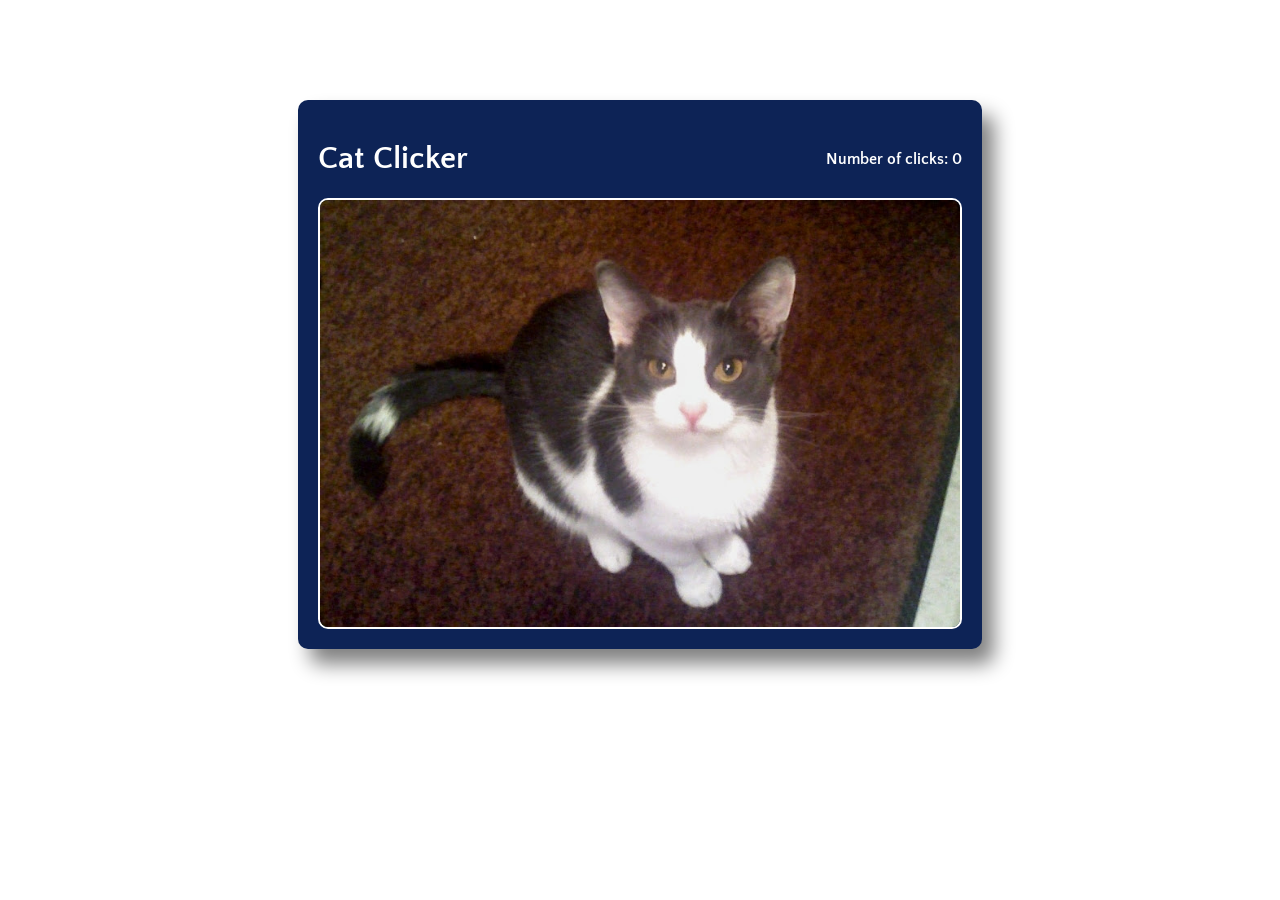
==== index.html @ 3bcddffb "Reorganizes folders and files" ====
<!DOCTYPE html>
<html lang="en">

<head>
  <meta charset="UTF-8">
  <meta name="viewport" content="width=device-width, initial-scale=1.0">
  <title>Cat Clicker</title>
  <meta name="description" content="This is a web app for the Udacity FEND course">
  <link href="https://fonts.googleapis.com/css?family=Quattrocento+Sans:400,700" rel="stylesheet">
  <link rel="stylesheet" href="css/style.css">
</head>

<body>
  <div class="container">
    <header>
      <h1>Cat Clicker</h1>
      <div>Number of clicks: <span id="counter">0</span></div>
    </header>
    <img src="img/shelly.jpg" alt="a cat" id="cat-pic">
  </div>
  <script src="js/app.js"></script>
</body>

</html>
---- css/style.css ----
* {
  box-sizing: border-box;
  font-family: 'Quattrocento Sans', sans-serif;
}

body {
  width: 684px;
  margin: 0 auto 0 auto;
  margin-top: 100px;
}

.container {
  display: flex;
  flex-flow: column;
  padding: 20px;
  background-color: #0D2356;
  box-shadow: 12px 15px 20px 0 gray;
  border-radius: 10px 10px 10px 10px;
}

header {
  display: flex;
  flex-direction: row;
  justify-content: space-between;
  align-items: center;
  color: white;
  font-weight: bold;
}

img {
  width: 100%;
  border-radius: 10px 10px 10px 10px;
  border: 2px solid white;
}
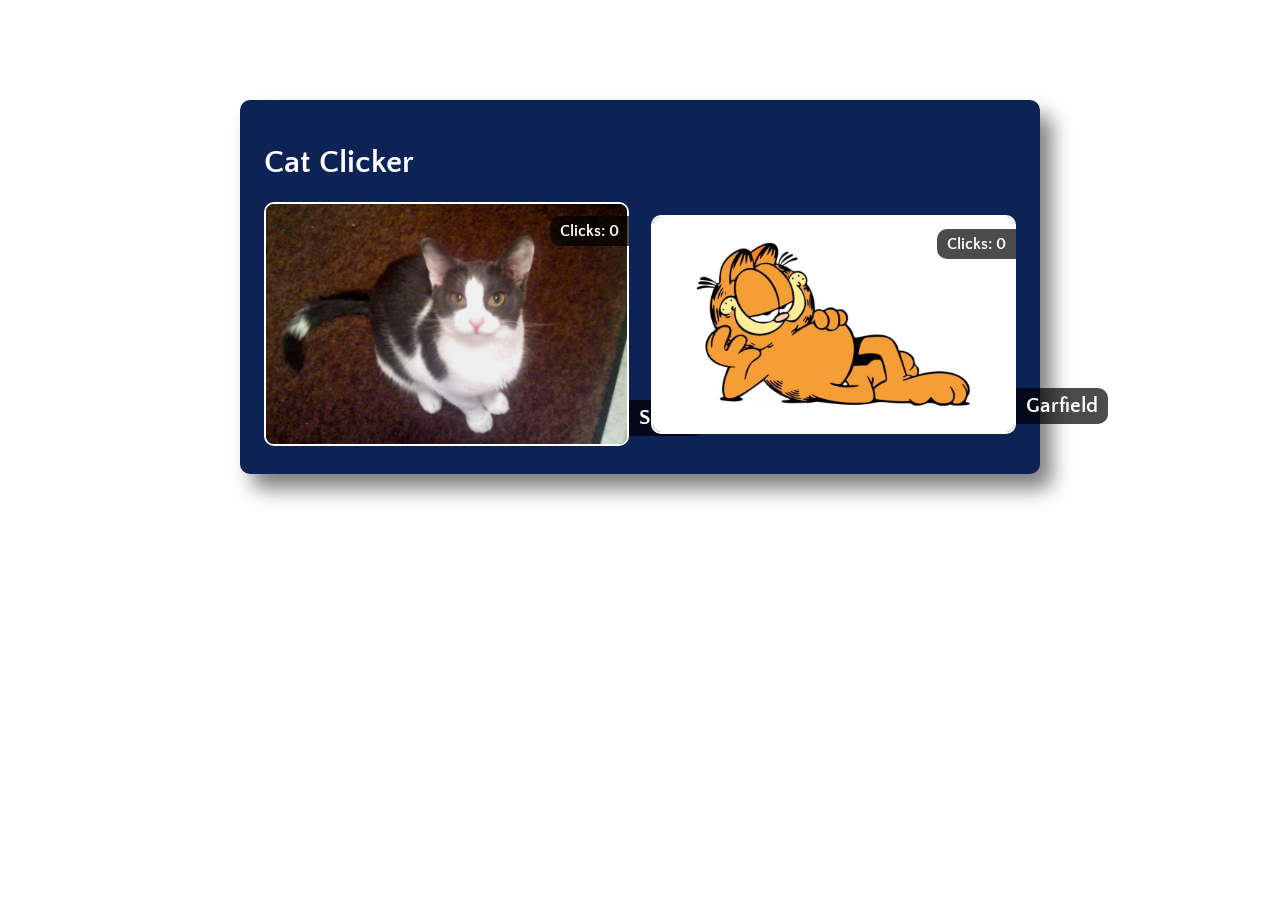
==== commit 3f22914c: "Adds a second picture, and refactors the code to be object oriented" ====
--- a/index.html
+++ b/index.html
@@ -12,13 +12,27 @@
 
 <body>
   <div class="container">
-    <header>
-      <h1>Cat Clicker</h1>
-      <div>Number of clicks: <span id="counter">0</span></div>
-    </header>
-    <img src="img/shelly.jpg" alt="a cat" id="cat-pic">
+
+    <h1>Cat Clicker</h1>
+
+    <section id="the-click-area">
+      <div class="cat-pics">
+        <span class="count">Clicks: 0</span>
+        <img id="0" src="img/shelly.jpg" alt="shelly, my cat">
+        <span class="name">Shelly</span>
+      </div>
+
+      <div class="cat-pics">
+        <span class="count">Clicks: 0</span>
+        <img id="1" src="img/garfield.jpg" alt="garfield, the cat">
+        <span class="name">Garfield</span>
+      </div>
+    </section>
+
   </div>
+
   <script src="js/app.js"></script>
+  
 </body>
 
 </html>
--- a/css/style.css
+++ b/css/style.css
@@ -4,31 +4,75 @@
 }
 
 body {
-  width: 684px;
+  width: 800px;
   margin: 0 auto 0 auto;
   margin-top: 100px;
 }
 
+/* the section with our title, pictures, and other info */
 .container {
   display: flex;
   flex-flow: column;
-  padding: 20px;
+  padding: 3%;
   background-color: #0D2356;
   box-shadow: 12px 15px 20px 0 gray;
   border-radius: 10px 10px 10px 10px;
 }
 
-header {
+/* simple styling of the page title */
+h1 {
+  color: white;
+  font-weight: bold;
+}
+
+/* the container for the pictures; basically sets behavior of the items inside it */
+#the-click-area {
   display: flex;
   flex-direction: row;
   justify-content: space-between;
   align-items: center;
-  color: white;
-  font-weight: bold;
 }
 
+/* the container for each individual picture and it's information */
+.cat-pics {
+  width: 48.5%;
+  padding-bottom: 0px;
+  position: relative; 
+  /* the above line allows us to position the name and count relative to the
+      limits of this container, rather than of the whole page; useful for the
+      overlayed info effects i'm going for here
+  */
+}
+
+/* defines the styling of the image itself */
 img {
   width: 100%;
   border-radius: 10px 10px 10px 10px;
   border: 2px solid white;
+}
+
+/* positions the name on top of the image and defines it's stlying */
+.name {
+  position: absolute;
+  background: rgba(0, 0, 0, 0.7);
+  border-radius: 0px 10px 10px 0px;
+  bottom: 14px;
+  padding: 6px 10px 6px 10px;
+  text-align: center;
+  color: white;
+  font-weight: bold;
+  font-size: 16pt;
+}
+
+/* position the count total on top of the image and defines it's styling */
+.count {
+  position: absolute;
+  background: rgba(0, 0, 0, 0.7);
+  border-radius: 10px 0px 0px 10px;
+  top: 14px;
+  right: 0;
+  padding: 6px 10px 6px 10px;
+  text-align: center;
+  color: white;
+  font-weight: bold;
 }
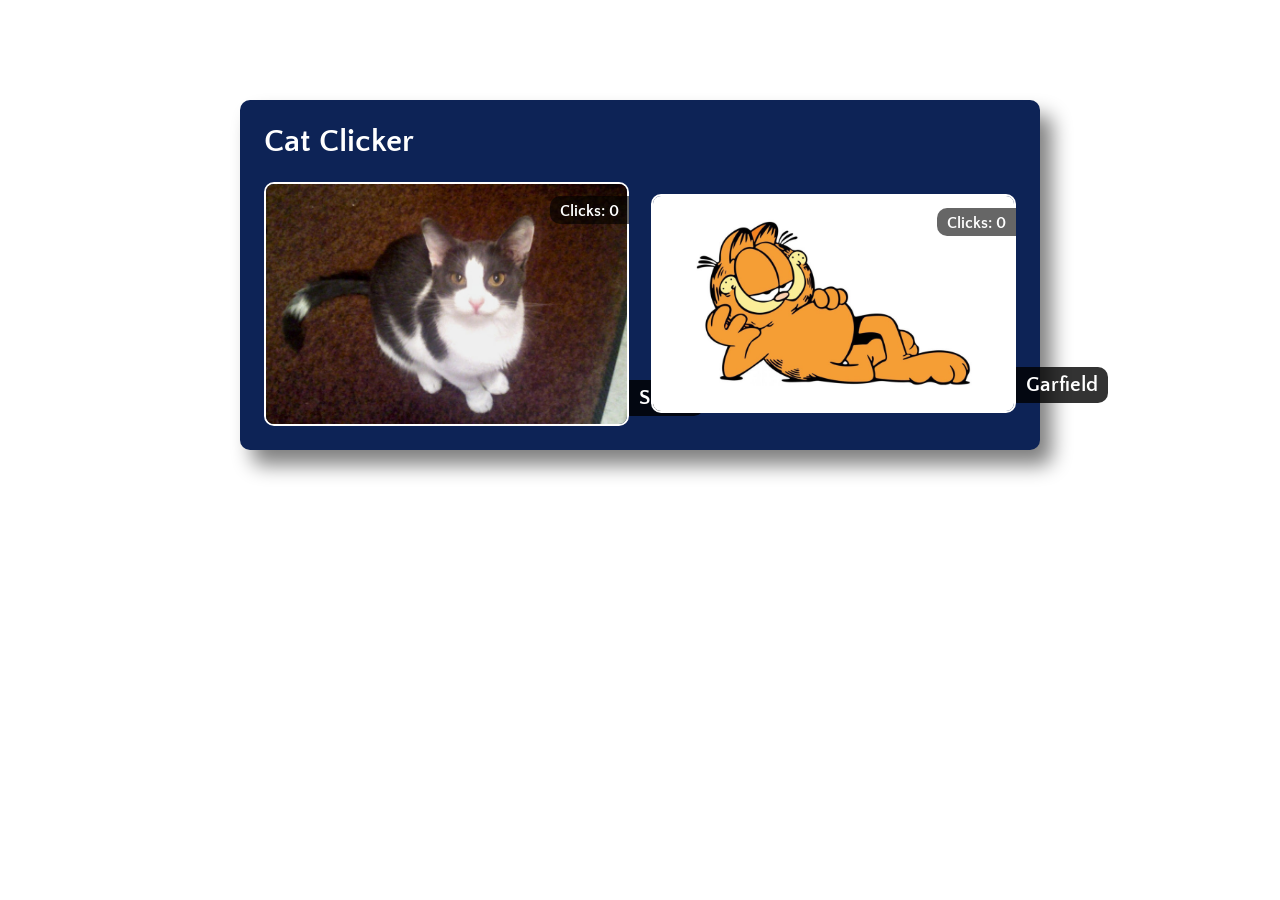
==== commit 83069ee1: "Streamlines JS code with better DOM selectors" ====
--- a/index.html
+++ b/index.html
@@ -17,14 +17,14 @@
 
     <section id="the-click-area">
       <div class="cat-pics">
+        <img id="pic-01" src="img/shelly.jpg" alt="shelly, my cat">
         <span class="count">Clicks: 0</span>
-        <img id="0" src="img/shelly.jpg" alt="shelly, my cat">
         <span class="name">Shelly</span>
       </div>
 
       <div class="cat-pics">
+        <img id="pic-02" src="img/garfield.jpg" alt="garfield, the cat">
         <span class="count">Clicks: 0</span>
-        <img id="1" src="img/garfield.jpg" alt="garfield, the cat">
         <span class="name">Garfield</span>
       </div>
     </section>
--- a/css/style.css
+++ b/css/style.css
@@ -13,7 +13,7 @@
 .container {
   display: flex;
   flex-flow: column;
-  padding: 3%;
+  padding: 3% 3% 2.5% 3%;
   background-color: #0D2356;
   box-shadow: 12px 15px 20px 0 gray;
   border-radius: 10px 10px 10px 10px;
@@ -23,12 +23,15 @@
 h1 {
   color: white;
   font-weight: bold;
+  margin-top: 0;
+  margin-bottom: 0;
 }
 
 /* the container for the pictures; basically sets behavior of the items inside it */
 #the-click-area {
   display: flex;
   flex-direction: row;
+  flex-wrap: wrap;
   justify-content: space-between;
   align-items: center;
 }
@@ -37,6 +40,7 @@
 .cat-pics {
   width: 48.5%;
   padding-bottom: 0px;
+  margin-top: 3%;
   position: relative; 
   /* the above line allows us to position the name and count relative to the
       limits of this container, rather than of the whole page; useful for the
@@ -54,7 +58,7 @@
 /* positions the name on top of the image and defines it's stlying */
 .name {
   position: absolute;
-  background: rgba(0, 0, 0, 0.7);
+  background: rgba(0, 0, 0, 0.8);
   border-radius: 0px 10px 10px 0px;
   bottom: 14px;
   padding: 6px 10px 6px 10px;
@@ -67,11 +71,11 @@
 /* position the count total on top of the image and defines it's styling */
 .count {
   position: absolute;
-  background: rgba(0, 0, 0, 0.7);
+  background: rgba(0, 0, 0, 0.6);
   border-radius: 10px 0px 0px 10px;
   top: 14px;
   right: 0;
-  padding: 6px 10px 6px 10px;
+  padding: 6px 10px 4px 10px;
   text-align: center;
   color: white;
   font-weight: bold;
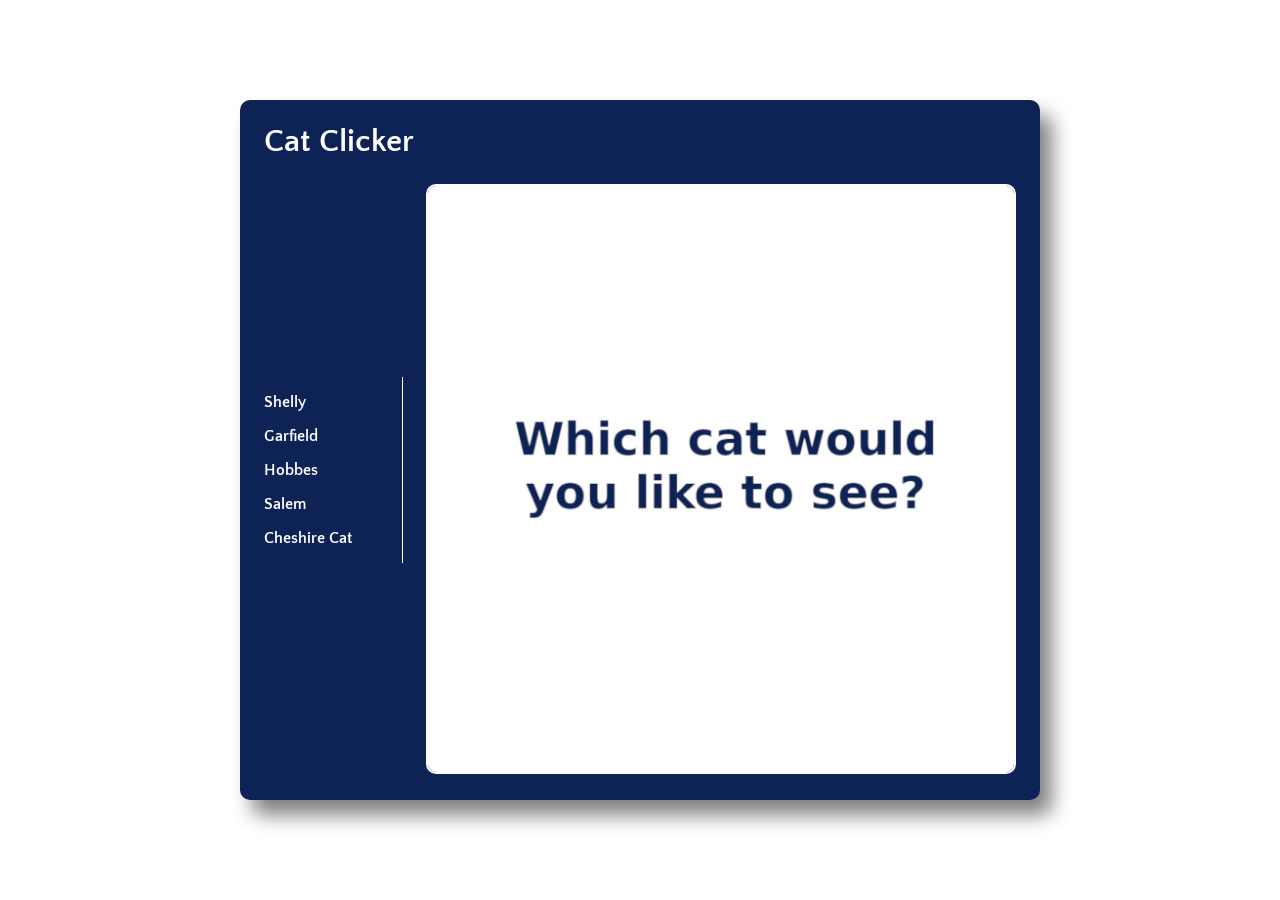
==== commit 68d9d388: "Changes the page to a list on the left and pic display on the right -the name clicked in the list sh" ====
--- a/index.html
+++ b/index.html
@@ -15,17 +15,13 @@
 
     <h1>Cat Clicker</h1>
 
-    <section id="the-click-area">
-      <div class="cat-pics">
-        <img id="pic-01" src="img/shelly.jpg" alt="shelly, my cat">
-        <span class="count">Clicks: 0</span>
-        <span class="name">Shelly</span>
-      </div>
-
-      <div class="cat-pics">
-        <img id="pic-02" src="img/garfield.jpg" alt="garfield, the cat">
-        <span class="count">Clicks: 0</span>
-        <span class="name">Garfield</span>
+    <section id="the-cat-area">
+      <aside>
+      </aside>
+      <div id="the-cat-pic">
+        <img src="img/starter.jpg" alt="Start page">
+        <span id="count"></span>
+        <span id="name"></span>
       </div>
     </section>
 
--- a/css/style.css
+++ b/css/style.css
@@ -11,6 +11,7 @@
 
 /* the section with our title, pictures, and other info */
 .container {
+  height: 700px;
   display: flex;
   flex-flow: column;
   padding: 3% 3% 2.5% 3%;
@@ -28,17 +29,26 @@
 }
 
 /* the container for the pictures; basically sets behavior of the items inside it */
-#the-click-area {
+#the-cat-area {
   display: flex;
   flex-direction: row;
   flex-wrap: wrap;
   justify-content: space-between;
   align-items: center;
+  height: 100%;
+}
+
+/* this is the area with the list of cat names */
+aside {
+  color: white;
+  font-weight: bold;
+  width: 18.5%;
+  border-right: 1px solid white;
 }
 
 /* the container for each individual picture and it's information */
-.cat-pics {
-  width: 48.5%;
+#the-cat-pic {
+  width: 78.5%;
   padding-bottom: 0px;
   margin-top: 3%;
   position: relative; 
@@ -56,12 +66,13 @@
 }
 
 /* positions the name on top of the image and defines it's stlying */
-.name {
+#name {
+  visibility: hidden;
   position: absolute;
   background: rgba(0, 0, 0, 0.8);
   border-radius: 0px 10px 10px 0px;
   bottom: 14px;
-  padding: 6px 10px 6px 10px;
+  padding: 6px 10px 6px 18px;
   text-align: center;
   color: white;
   font-weight: bold;
@@ -69,12 +80,13 @@
 }
 
 /* position the count total on top of the image and defines it's styling */
-.count {
+#count {
+  visibility: hidden;
   position: absolute;
   background: rgba(0, 0, 0, 0.6);
-  border-radius: 10px 0px 0px 10px;
-  top: 14px;
-  right: 0;
+  border-radius: 10px 10px 10px 10px;
+  bottom: 14px;
+  right: 12px;
   padding: 6px 10px 4px 10px;
   text-align: center;
   color: white;
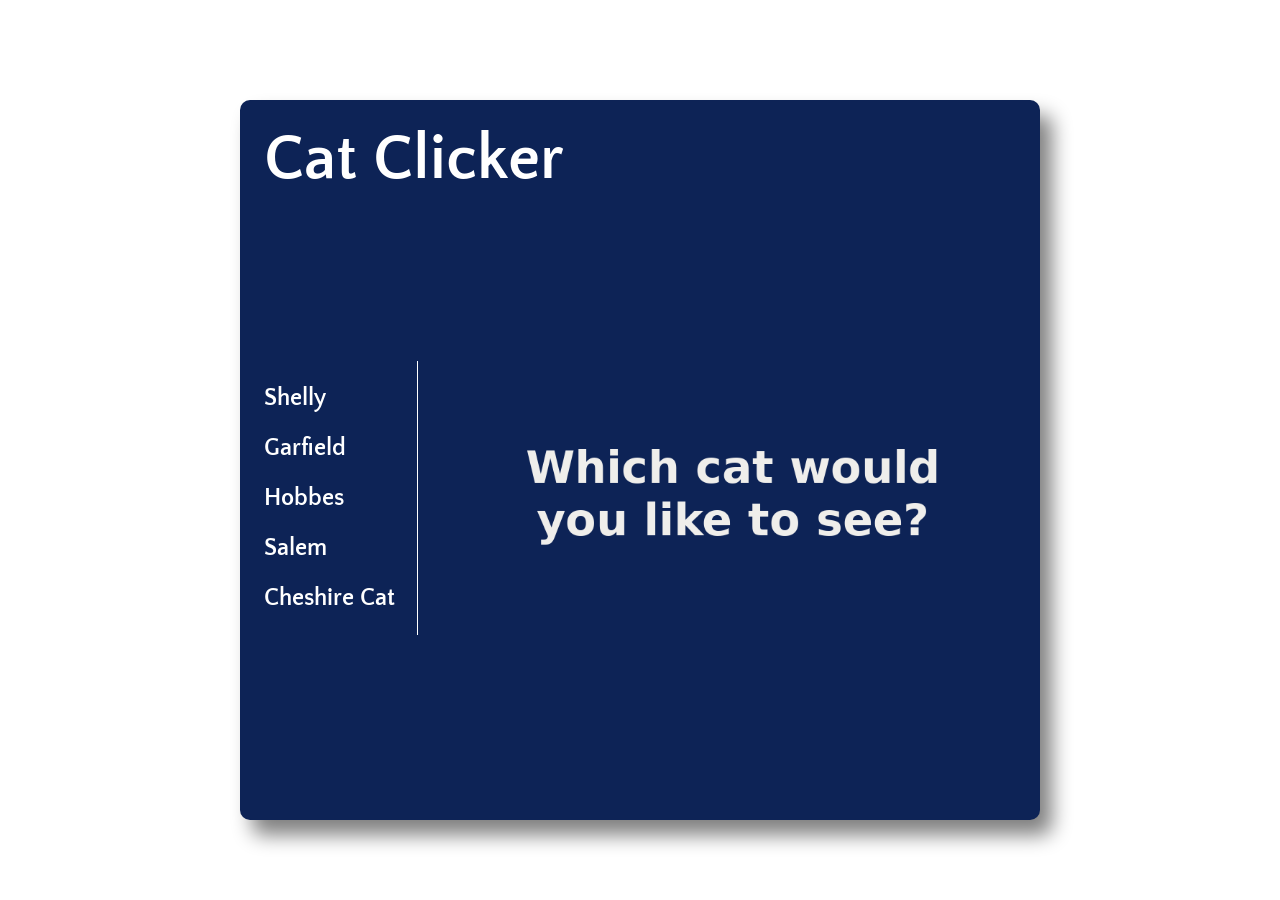
==== commit 0bb4bb45: "Minor style changes" ====
--- a/index.html
+++ b/index.html
@@ -19,7 +19,7 @@
       <aside>
       </aside>
       <div id="the-cat-pic">
-        <img src="img/starter.jpg" alt="Start page">
+        <img src="img/starter.png" alt="Start page">
         <span id="count"></span>
         <span id="name"></span>
       </div>
--- a/css/style.css
+++ b/css/style.css
@@ -11,7 +11,7 @@
 
 /* the section with our title, pictures, and other info */
 .container {
-  height: 700px;
+  height: 720px;
   display: flex;
   flex-flow: column;
   padding: 3% 3% 2.5% 3%;
@@ -24,6 +24,7 @@
 h1 {
   color: white;
   font-weight: bold;
+  font-size: 48pt;
   margin-top: 0;
   margin-bottom: 0;
 }
@@ -42,13 +43,14 @@
 aside {
   color: white;
   font-weight: bold;
-  width: 18.5%;
+  width: 20.5%;
   border-right: 1px solid white;
+  font-size: 18pt;
 }
 
 /* the container for each individual picture and it's information */
 #the-cat-pic {
-  width: 78.5%;
+  width: 76.5%;
   padding-bottom: 0px;
   margin-top: 3%;
   position: relative; 
@@ -62,7 +64,6 @@
 img {
   width: 100%;
   border-radius: 10px 10px 10px 10px;
-  border: 2px solid white;
 }
 
 /* positions the name on top of the image and defines it's stlying */
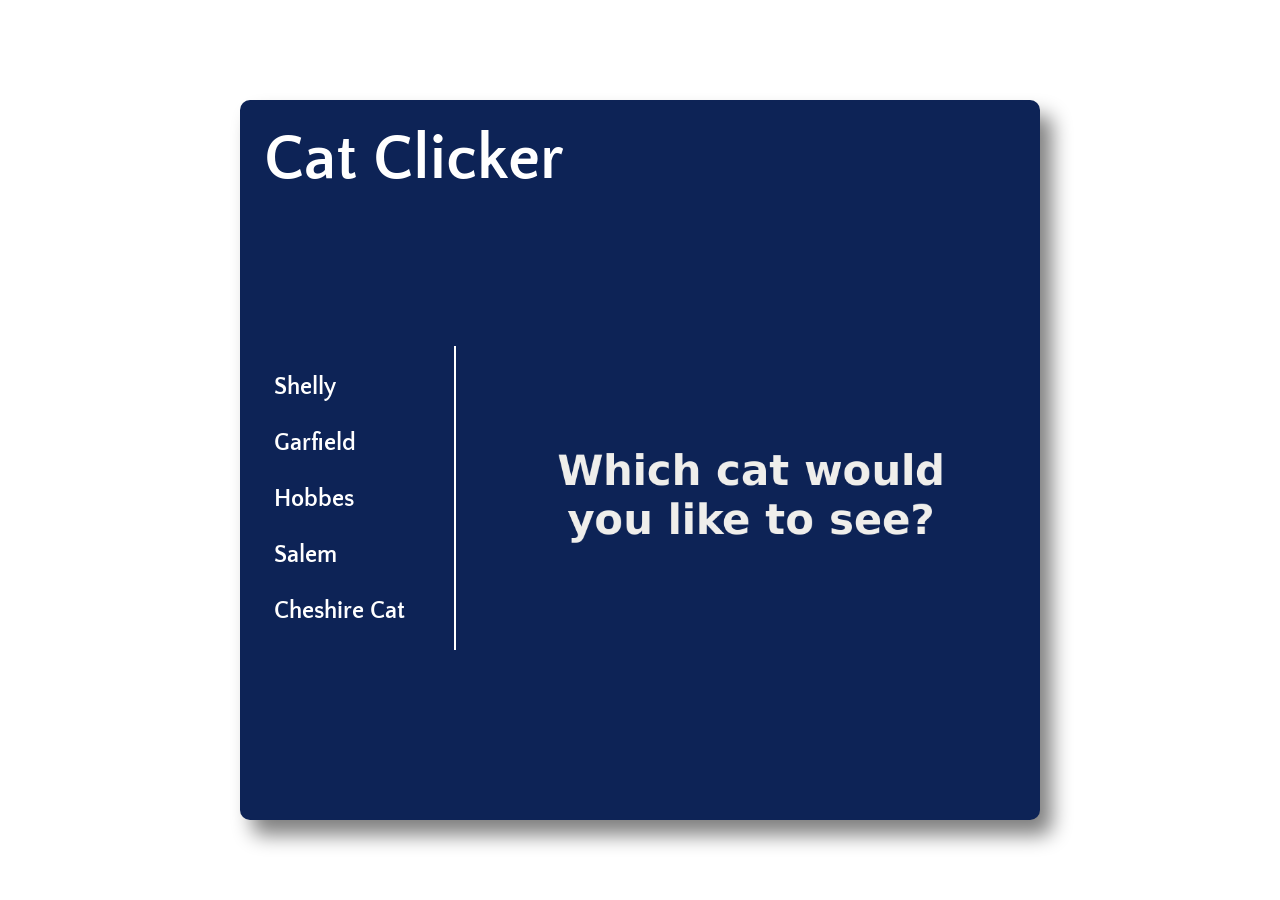
==== commit 40aeea80: "Refactors code using the model-view-octopus method This splits the code into these three distinct se" ====
--- a/index.html
+++ b/index.html
@@ -19,15 +19,14 @@
       <aside>
       </aside>
       <div id="the-cat-pic">
-        <img src="img/starter.png" alt="Start page">
+        <img src="" alt="">
         <span id="count"></span>
-        <span id="name"></span>
       </div>
     </section>
 
   </div>
 
-  <script src="js/app.js"></script>
+  <script src="js/mvoapp.js"></script>
   
 </body>
 
--- a/css/style.css
+++ b/css/style.css
@@ -43,14 +43,21 @@
 aside {
   color: white;
   font-weight: bold;
-  width: 20.5%;
-  border-right: 1px solid white;
+  width: 25.5%;
+  border-right: 2px solid white;
   font-size: 18pt;
+}
+
+aside > p {
+  padding-left: 10px;
+  padding-top: 4px;
+  padding-bottom: 2px;
+  border-radius: 10px 0 0 10px;
 }
 
 /* the container for each individual picture and it's information */
 #the-cat-pic {
-  width: 76.5%;
+  width: 71.5%;
   padding-bottom: 0px;
   margin-top: 3%;
   position: relative; 
@@ -66,30 +73,16 @@
   border-radius: 10px 10px 10px 10px;
 }
 
-/* positions the name on top of the image and defines it's stlying */
-#name {
-  visibility: hidden;
-  position: absolute;
-  background: rgba(0, 0, 0, 0.8);
-  border-radius: 0px 10px 10px 0px;
-  bottom: 14px;
-  padding: 6px 10px 6px 18px;
-  text-align: center;
-  color: white;
-  font-weight: bold;
-  font-size: 16pt;
-}
-
 /* position the count total on top of the image and defines it's styling */
 #count {
   visibility: hidden;
   position: absolute;
-  background: rgba(0, 0, 0, 0.6);
-  border-radius: 10px 10px 10px 10px;
-  bottom: 14px;
-  right: 12px;
-  padding: 6px 10px 4px 10px;
+  color: #191C57;
+  background: rgba(255, 255, 255, 0.8);
+  border-radius: 0px 10px 10px 0px;
+  bottom: 16px;
+  padding: 6px 10px 4px 22px;
   text-align: center;
-  color: white;
+  font-size: 14pt;
   font-weight: bold;
 }
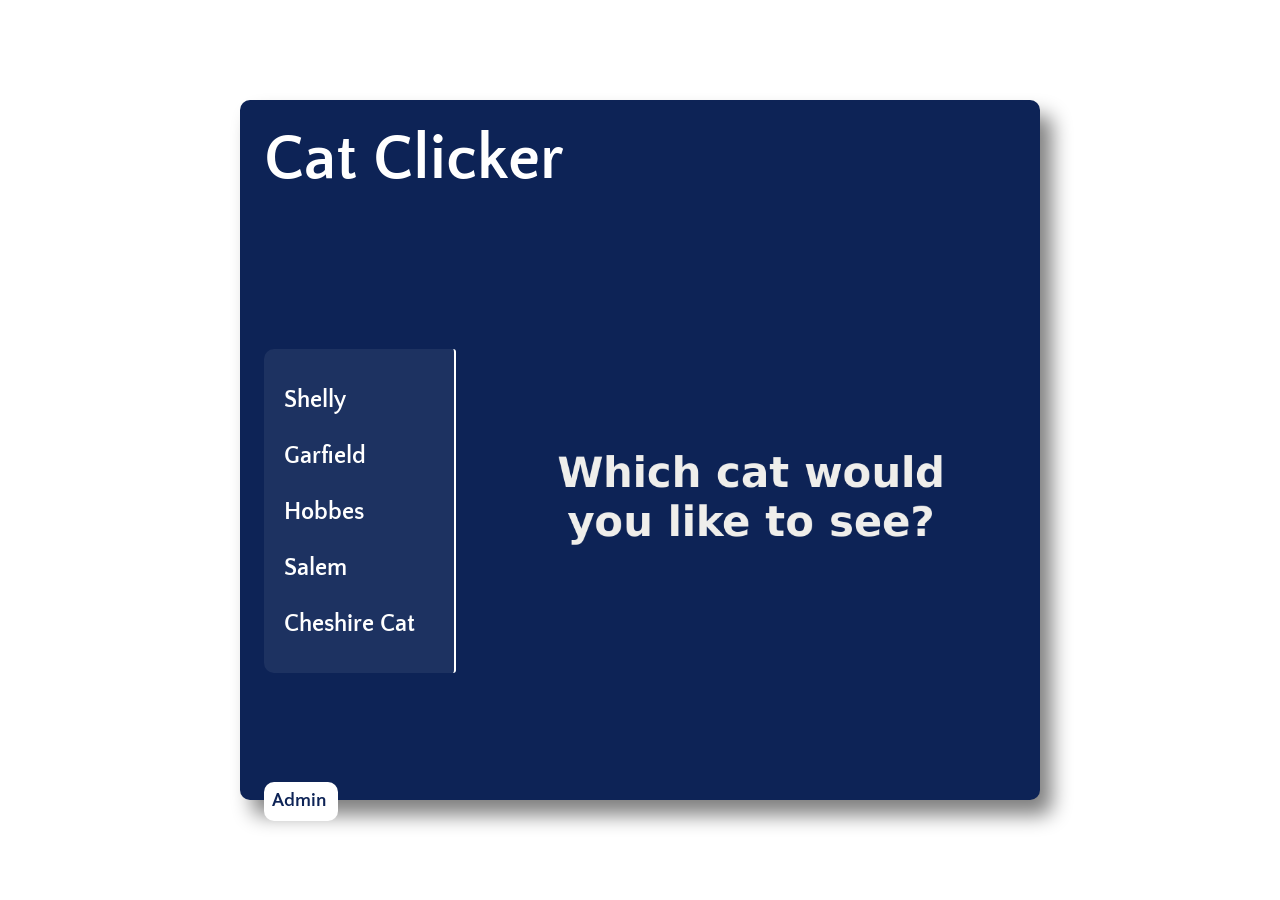
==== commit 60d73387: "Adds the admin button and functionality to the project This allows us to change the values of the cu" ====
--- a/index.html
+++ b/index.html
@@ -15,14 +15,33 @@
 
     <h1>Cat Clicker</h1>
 
-    <section id="the-cat-area">
-      <aside>
+    <section id="the-cat-box">
+
+      <aside id="cat-list"></aside>
+
+      <aside id="admin" onsubmit="octopus.saveButtonListener();">
+        <label for="new-name">Name</label>
+        <input type="text" name="new-name" id="new-name"><br><br>
+
+        <label for="new-pic-url">Picture URL</label>
+        <input type="text" name="new-pic-url" id="new-pic-url"><br><br>
+
+        <label for="new-click-count">Click Count</label>
+        <input type="number" name="new-click-count" id="new-click-count" min="0"><br><br><br>
+
+        <div id="button-area">
+          <button type="submit" id="save-button">Save</button>
+          <button id="cancel-button">Cancel</button>
+        </div>
+
       </aside>
-      <div id="the-cat-pic">
-        <img src="" alt="">
-        <span id="count"></span>
+
+      <div id="cat-display">
+        <img id="cat-pic" src="" alt="">
+        <span id="click-count"></span>
       </div>
     </section>
+        <button id="admin-button">Admin</button>
 
   </div>
 
--- a/css/style.css
+++ b/css/style.css
@@ -11,7 +11,7 @@
 
 /* the section with our title, pictures, and other info */
 .container {
-  height: 720px;
+  height: 700px;
   display: flex;
   flex-flow: column;
   padding: 3% 3% 2.5% 3%;
@@ -30,7 +30,8 @@
 }
 
 /* the container for the pictures; basically sets behavior of the items inside it */
-#the-cat-area {
+#the-cat-box {
+  margin-top: 6%;
   display: flex;
   flex-direction: row;
   flex-wrap: wrap;
@@ -39,27 +40,94 @@
   height: 100%;
 }
 
-/* this is the area with the list of cat names */
-aside {
+aside, form {
   color: white;
   font-weight: bold;
   width: 25.5%;
   border-right: 2px solid white;
   font-size: 18pt;
+  background-color: #FFFFFF11;
+  padding: 10px 0 10px 10px;
+  border-radius: 10px 3px 3px 10px;
 }
 
-aside > p {
+#cat-list {
+  display: block;
+}
+
+#admin {
+  display: none;
+  color: #ff4e00;
+}
+
+/* this is the highlight that pops up on clicked list entries */
+#cat-list > p {
   padding-left: 10px;
   padding-top: 4px;
   padding-bottom: 2px;
   border-radius: 10px 0 0 10px;
 }
 
+/* the section for edit cat information via the admin button */
+#admin > input {
+  outline: none;
+  border: none;
+  border-bottom: 2px solid #ff4e00;
+  background: none;
+  color: #ff4e00;
+  font-weight: bolder;
+  font-size: 14pt;
+  margin-left: 10px;
+  margin: 4px;
+  margin: 2px;
+  width: 86%;
+  margin-left: 4%;
+  padding: 8px 8px 4px 8px;
+}
+
+#admin > input:focus {
+  background: #ff4e0055;
+  color: white;
+  border-radius: 4px;
+}
+
+/* #admin > input::placeholder {
+  color: #ff4e00aa;
+}
+
+#admin > input:focus::placeholder {
+  color: #FFFFFF55;
+} */
+
+#button-area {
+  padding-right: 12%;
+  display: flex;
+  justify-content: space-between;
+}
+
+button {
+  outline: none;
+  border: none;
+  padding: 6px 10px 6px 8px;
+  background-color: #ff4e00;
+  border-radius: 10px;
+  color: #0D2356;
+  font-weight: bold;
+  font-size: 14pt;
+}
+
+#admin-button {
+  align-self: flex-start;
+  padding: 8px 12px 10px 8px;
+  color: #0d2356;
+  background-color: white;
+  font-weight: bolder;
+}
+
 /* the container for each individual picture and it's information */
-#the-cat-pic {
+#cat-display {
   width: 71.5%;
   padding-bottom: 0px;
-  margin-top: 3%;
   position: relative; 
   /* the above line allows us to position the name and count relative to the
       limits of this container, rather than of the whole page; useful for the
@@ -68,13 +136,13 @@
 }
 
 /* defines the styling of the image itself */
-img {
+#cat-pic {
   width: 100%;
   border-radius: 10px 10px 10px 10px;
 }
 
 /* position the count total on top of the image and defines it's styling */
-#count {
+#click-count {
   visibility: hidden;
   position: absolute;
   color: #191C57;
